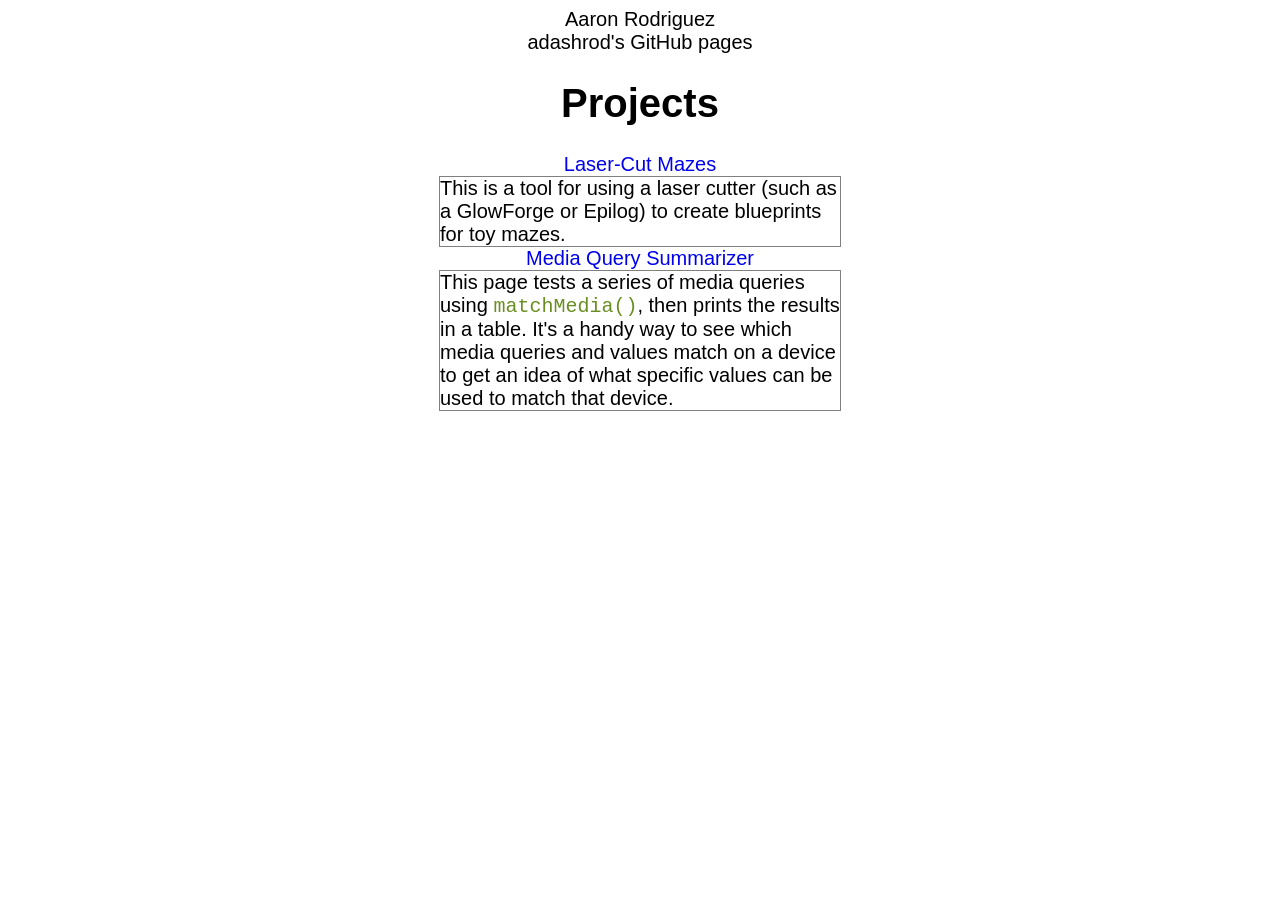
==== index.html @ 8c7eb8b0 "trying out manually creating a main GH page instead of using jekyll" ====
<!DOCTYPE html>
<html xmlns="http://www.w3.org/1999/html">
    <head>
        <title>adashrod's GitHub pages</title>
        <meta name="viewport" content="width=device-width, initial-scale=1">
        <meta charset="UTF-8">
        <link rel="stylesheet" type="text/css" href="style.css"/>
    </head>
    <body>
        <div class="main">
            <div class="logo">Aaron Rodriguez</div>
            <div class="title">adashrod's GitHub pages</div>
            <h1>Projects</h1>
            <div class="project">
                <div class="project-title">
                    <a href="https://adashrod.github.io/LaserCutMazes">Laser-Cut Mazes</a>
                </div>
                <div class="project-description">
                    This is a tool for using a laser cutter (such as a GlowForge
                    or Epilog) to create blueprints for toy mazes.                    
                </div>
            </div>
            <div class="project">
                <div class="project-title">
                    <a href="https://adashrod.github.io/MediaQuerySummarizer">Media Query Summarizer</a>
                </div>
                <div class="project-description">
                    This page tests a series of media queries using 
                    <a href="https://developer.mozilla.org/en-US/docs/Web/API/Window/matchMedia">
                        <span class="code">matchMedia()</span></a>,
                    then prints the results in a table. It's a handy way to see which media queries and values match
                    on a device to get an idea of what specific values can be used to match that device.
                </div>
            </div>
        </div>
    </body>
</html>
---- style.css ----
body {
    font-family: Arial, Helvetica, sans-serif;
    font-size: 1.25rem;
}

a {
    text-decoration: none;
}

a:hover {
    text-decoration: underline;
}

.code {
    font-family: 'Courier New', Courier, monospace;
    color: olivedrab;
}

.main {
    text-align: center;
}

.logo {}

.title {}

.project {}

.project-title {}

.project-description {
    border: 1px solid gray;
    margin: 0 auto;
    text-align: left;
    width: 25rem;
}
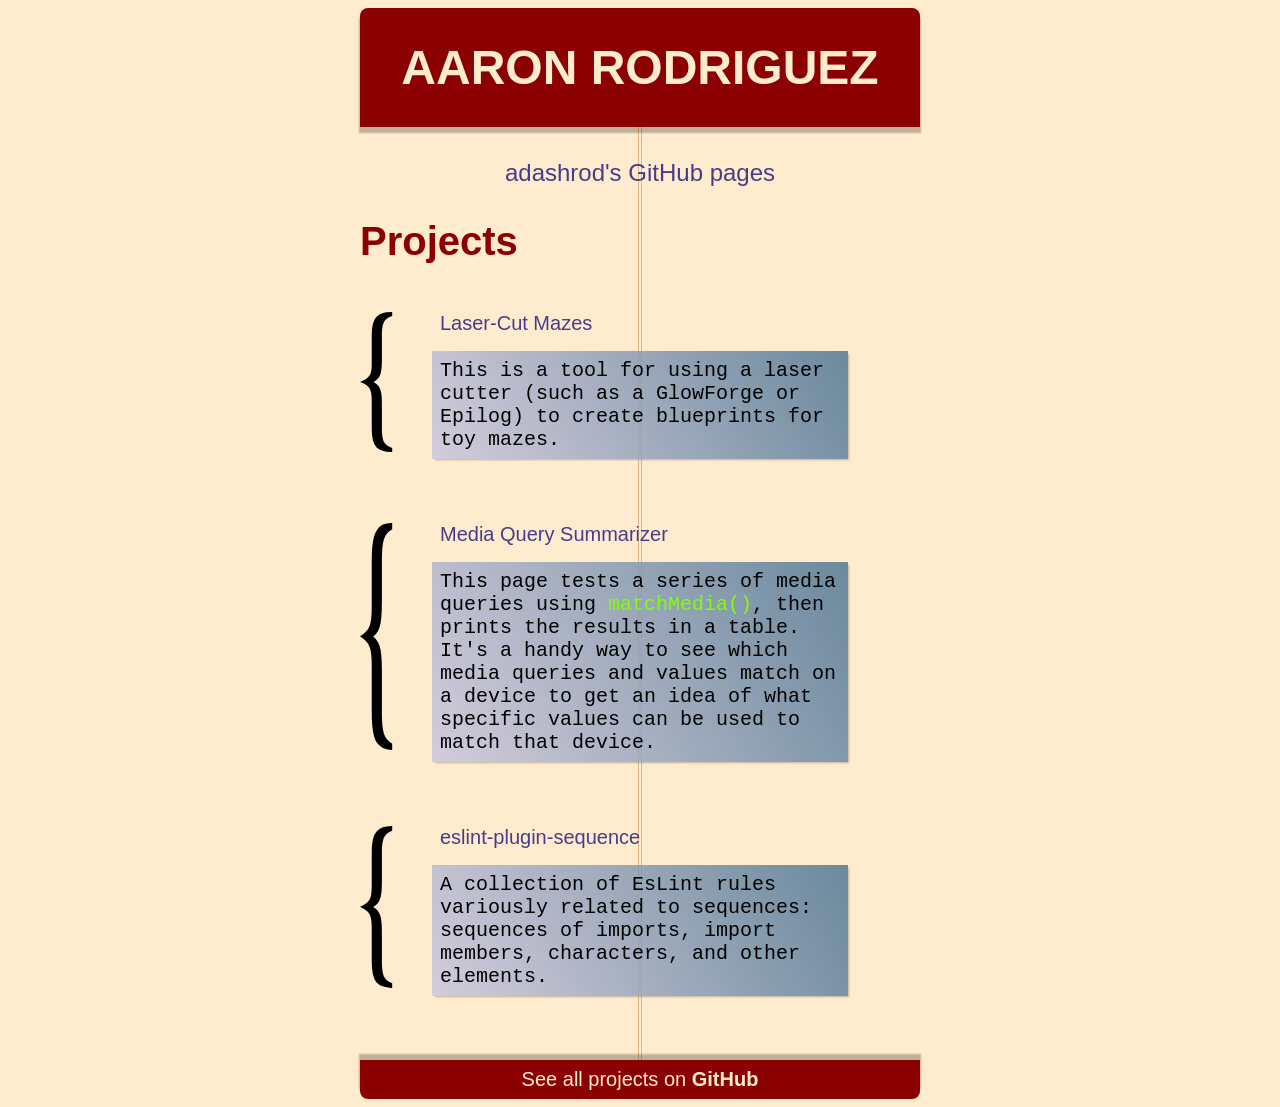
==== commit 926f2981: "new manually built page for projects home" ====
--- a/index.html
+++ b/index.html
@@ -10,7 +10,7 @@
         <div class="main">
             <div class="logo">Aaron Rodriguez</div>
             <div class="title">adashrod's GitHub pages</div>
-            <h1>Projects</h1>
+            <h1 class="section-title">Projects</h1>
             <div class="project">
                 <div class="project-title">
                     <a href="https://adashrod.github.io/LaserCutMazes">Laser-Cut Mazes</a>
@@ -32,6 +32,17 @@
                     on a device to get an idea of what specific values can be used to match that device.
                 </div>
             </div>
+            <div class="project">
+                <div class="project-title">
+                    <a href="https://www.npmjs.com/package/eslint-plugin-sequence">eslint-plugin-sequence</a>
+                </div>
+                <div class="project-description">
+                    A collection of EsLint rules variously related to sequences: sequences of imports, import members, characters, and other elements.
+                </div>
+            </div>
+            <div class="footer">
+                See all projects on <a href="https://github.com/adashrod?tab=repositories">GitHub</a>
+            </div>
         </div>
     </body>
 </html>
--- a/style.css
+++ b/style.css
@@ -1,36 +1,123 @@
+:root {
+    --content-width: 35rem;
+    --inner-content-width: 25rem;
+    --color-bg-main: blanchedalmond;
+    --color-highlight: darkred;
+    --logo-size: 3rem;
+}
+
+@media (max-width: 33rem) {
+    :root {
+        --content-width: 100%;
+        --inner-content-width: 25rem;
+        --logo-size: 2.5rem;
+    }   
+}
+
 body {
-    font-family: Arial, Helvetica, sans-serif;
+    background-color: var(--color-bg-main);
+    font-family: Verdana, Tahoma, sans-serif;
     font-size: 1.25rem;
 }
 
 a {
+    color: darkslateblue;
     text-decoration: none;
 }
 
+a:visited {
+    color: darkblue;
+}
+
 a:hover {
+    color: cornflowerblue;
     text-decoration: underline;
 }
 
 .code {
-    font-family: 'Courier New', Courier, monospace;
-    color: olivedrab;
+    font-family: "Courier New", Courier, monospace;
+    color: chartreuse;
 }
 
 .main {
+    background: url("image/verticalLines.svg");
+    background-repeat: repeat-y;
+    background-position-x: center;
+}
+
+.logo {
+    font-size: var(--logo-size);
+    font-weight: bold;
+    text-transform: uppercase;
+    background-color: var(--color-highlight);
+    color: var(--color-bg-main);
+    border-top-right-radius: .5rem;
+    border-top-left-radius: .5rem;
+    margin: 0 auto;
+    padding: 2rem 0;
+    width: var(--content-width);
+    box-shadow: 0px 5px 2px 1px rgba(0, 0, 0, .25);
     text-align: center;
 }
 
-.logo {}
+.title {
+    color: darkslateblue;
+    margin: 2rem auto;
+    font-size: 1.5rem;
+    width: var(--content-width);
+    text-align: center;
+}
 
-.title {}
+.section-title {
+    color: var(--color-highlight);
+    margin: 0 auto 3rem;
+    width: var(--content-width);
+}
 
-.project {}
+.project {
+    margin: 0 auto 4rem;
+    width: var(--content-width);
+    position: relative;
+}
 
-.project-title {}
+.project::before {
+    content: "";
+    background: url("image/leftBrace.svg");
+    background-size: 6rem 95%;
+    background-repeat: no-repeat;
+    display: block;
+    position: absolute;
+    width: 3rem;
+    height: 100%;
+}
+
+.project-title {
+    margin: 0 auto 1rem;
+    width: var(--inner-content-width);
+}
 
 .project-description {
-    border: 1px solid gray;
+    font-family: "Courier New", Courier, monospace;
+    background: linear-gradient(60deg, rgba(192,191,226,.7) 0%, rgba(91,127,152,.9) 100%);
     margin: 0 auto;
-    text-align: left;
-    width: 25rem;
+    padding: .5rem;
+    width: var(--inner-content-width);
+    box-shadow: 2px 2px 2px -1px rgba(0, 0, 0, .25);
+}
+
+.footer {
+    margin: 0 auto;
+    padding: .5rem 0;
+    width: var(--content-width);
+    text-align: center;
+    background-color: var(--color-highlight);
+    color: var(--color-bg-main);
+    border-bottom-right-radius: .5rem;
+    border-bottom-left-radius: .5rem;
+    box-shadow: 0px -5px 2px 1px rgba(0, 0, 0, .25);
+}
+
+.footer a, .footer a:visited {
+    color: var(--color-bg-main);
+    font-weight: bold;
 }
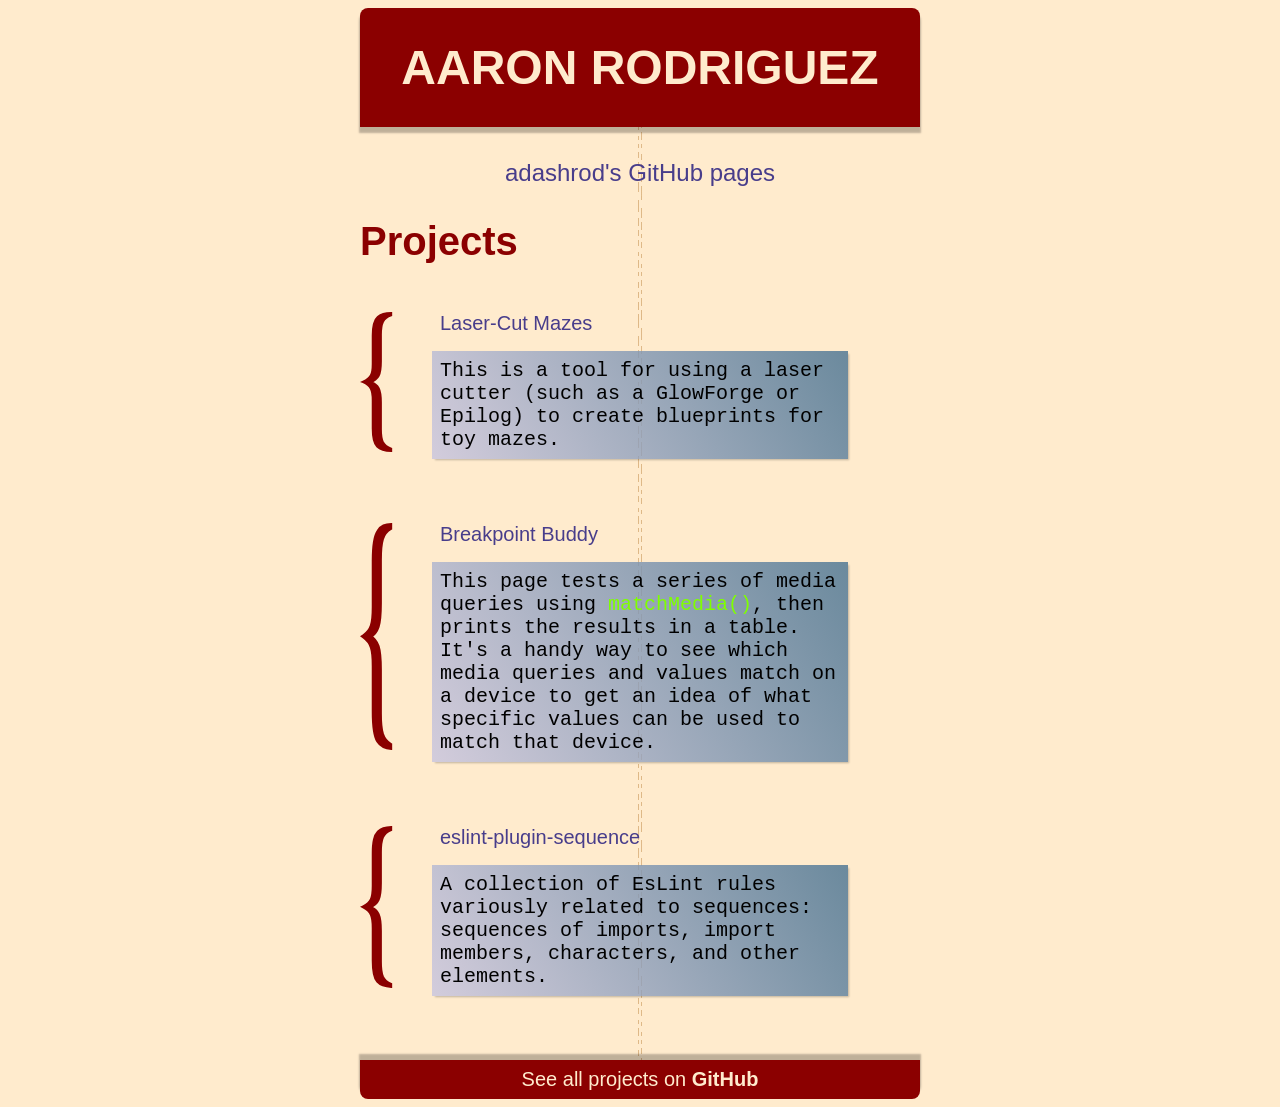
==== commit 2fbfdb58: "add redirect for MediaQuerySummarizer to new location" ====
--- a/index.html
+++ b/index.html
@@ -22,7 +22,7 @@
             </div>
             <div class="project">
                 <div class="project-title">
-                    <a href="https://adashrod.github.io/MediaQuerySummarizer">Media Query Summarizer</a>
+                    <a href="https://adashrod.github.io/BreakpointBuddy/">Breakpoint Buddy</a>
                 </div>
                 <div class="project-description">
                     This page tests a series of media queries using 
@@ -37,7 +37,8 @@
                     <a href="https://www.npmjs.com/package/eslint-plugin-sequence">eslint-plugin-sequence</a>
                 </div>
                 <div class="project-description">
-                    A collection of EsLint rules variously related to sequences: sequences of imports, import members, characters, and other elements.
+                    A collection of EsLint rules variously related to sequences: sequences of imports, import members,
+                    characters, and other elements.
                 </div>
             </div>
             <div class="footer">
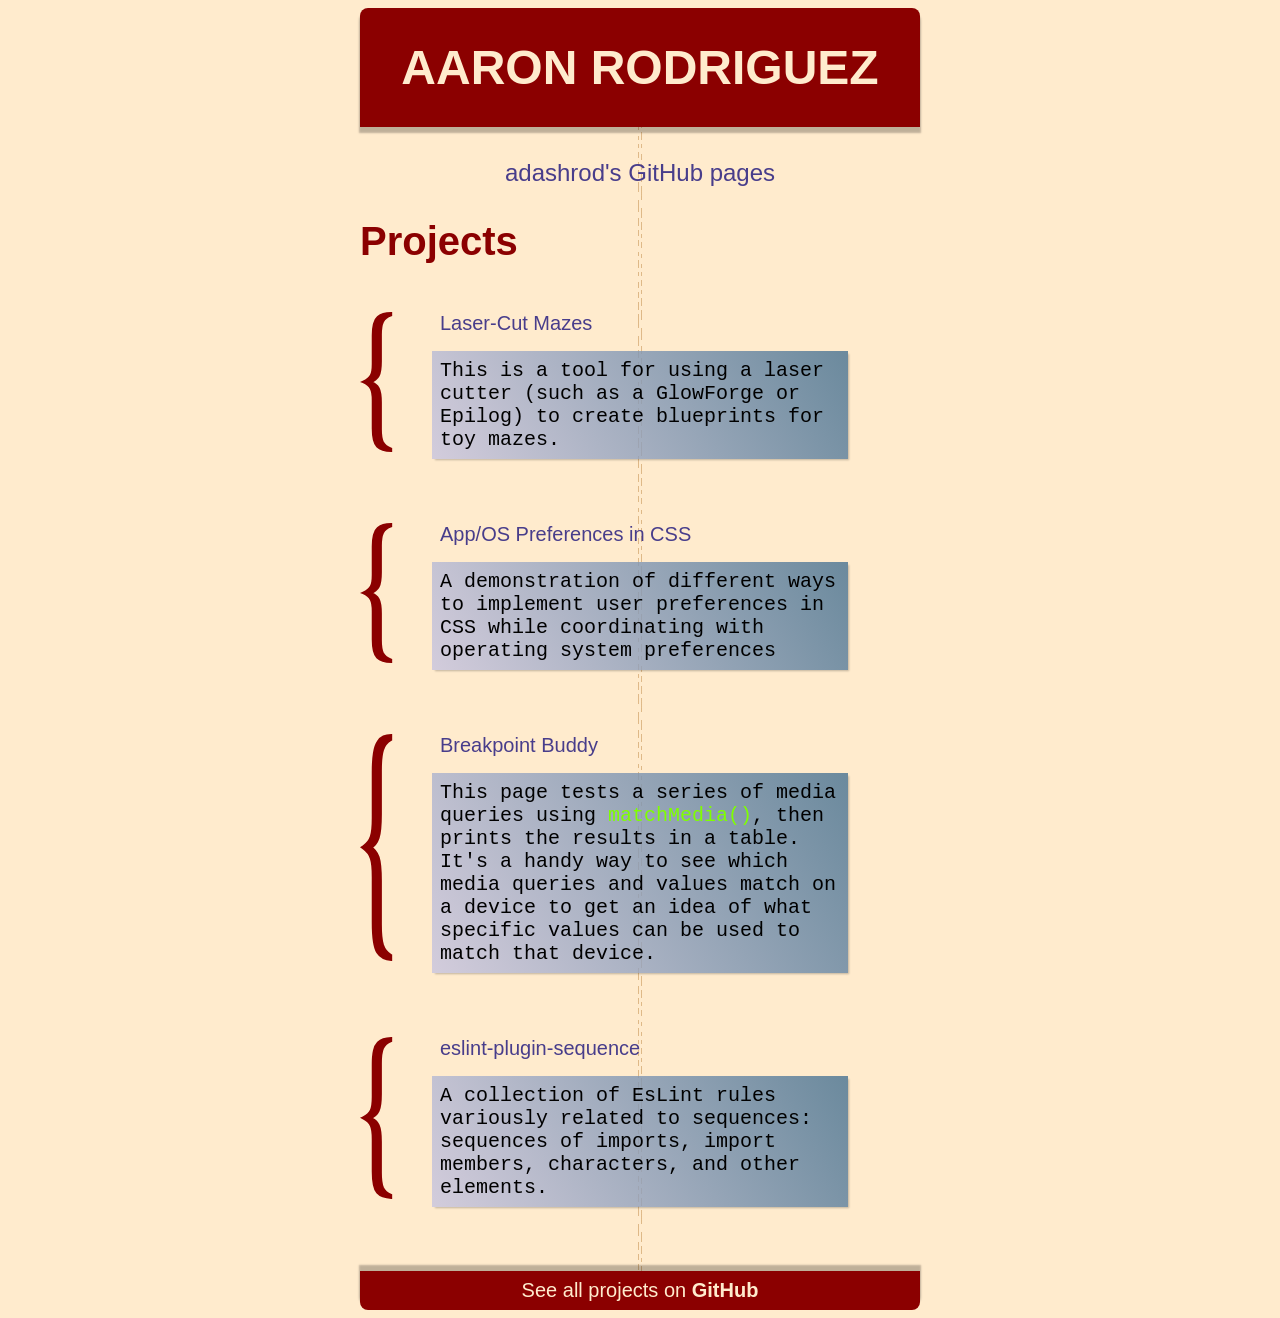
==== commit 071854e1: "add project" ====
--- a/index.html
+++ b/index.html
@@ -17,7 +17,16 @@
                 </div>
                 <div class="project-description">
                     This is a tool for using a laser cutter (such as a GlowForge
-                    or Epilog) to create blueprints for toy mazes.                    
+                    or Epilog) to create blueprints for toy mazes.
+                </div>
+            </div>
+            <div class="project">
+                <div class="project-title">
+                    <a href="https://adashrod.github.io/AppAndOsPreferencesCss/">App/OS Preferences in CSS</a>
+                </div>
+                <div class="project-description">
+                    A demonstration of different ways to implement user preferences in CSS while coordinating with
+                    operating system preferences
                 </div>
             </div>
             <div class="project">
@@ -25,7 +34,7 @@
                     <a href="https://adashrod.github.io/BreakpointBuddy/">Breakpoint Buddy</a>
                 </div>
                 <div class="project-description">
-                    This page tests a series of media queries using 
+                    This page tests a series of media queries using
                     <a href="https://developer.mozilla.org/en-US/docs/Web/API/Window/matchMedia">
                         <span class="code">matchMedia()</span></a>,
                     then prints the results in a table. It's a handy way to see which media queries and values match
--- a/style.css
+++ b/style.css
@@ -11,7 +11,7 @@
         --content-width: 100%;
         --inner-content-width: 25rem;
         --logo-size: 2.5rem;
-    }   
+    }
 }
 
 body {
